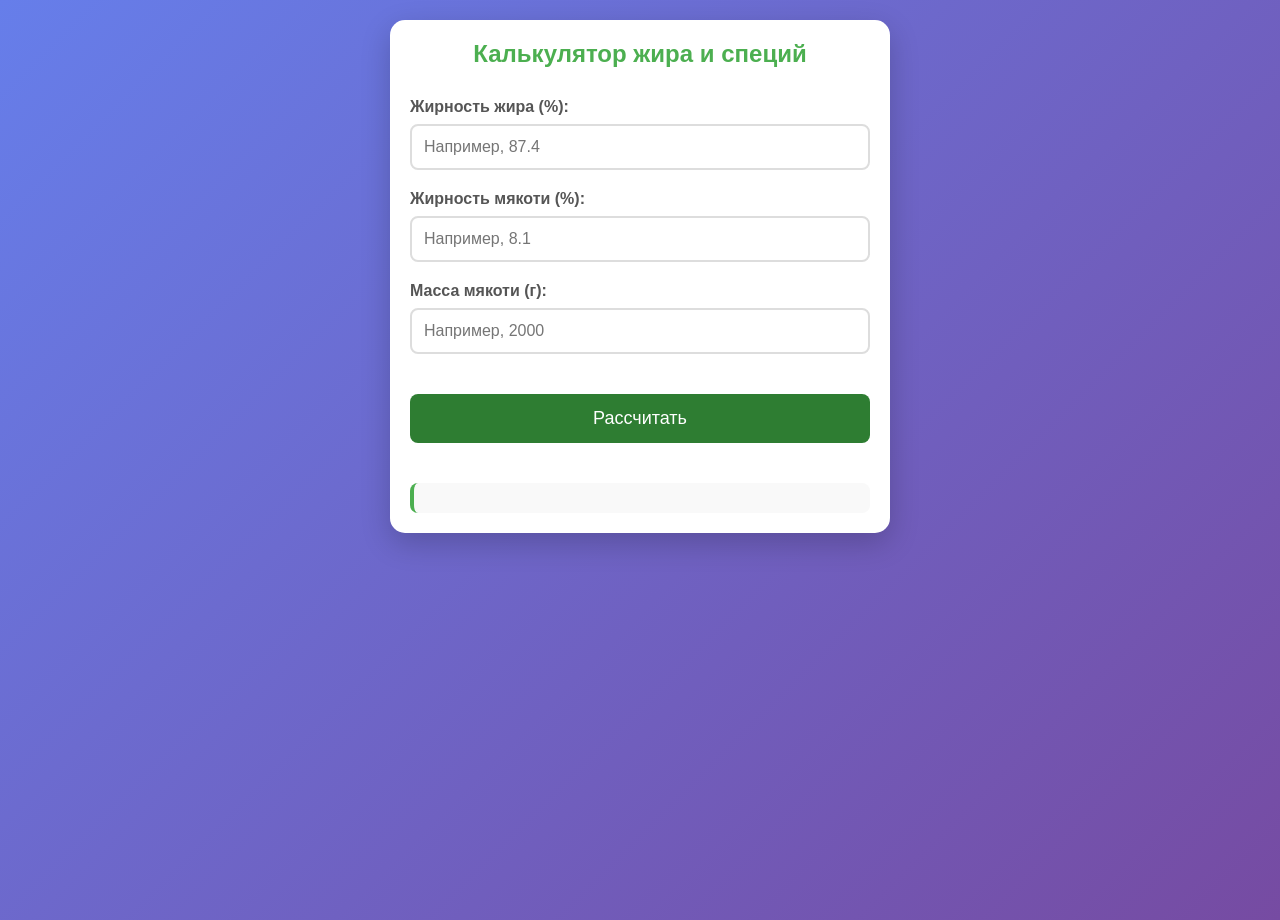
==== index.html @ e0b1784c "Add files via upload" ====
<!DOCTYPE html>
<html lang="ru">
<head>
    <meta charset="UTF-8">
    <meta name="viewport" content="width=device-width, initial-scale=1.0">
    <title>Калькулятор жира и специй</title>
    <link rel="manifest" href="manifest.json">
    <link rel="stylesheet" href="style.css">
</head>
<body>
    <div class="container">
        <h1>Калькулятор жира и специй</h1>

        <div class="input-group">
            <label for="beefFat">Жирность жира (%):</label>
            <input type="number" id="beefFat" placeholder="Например, 87.4" step="0.1">
        </div>

        <div class="input-group">
            <label for="beefLean">Жирность мякоти (%):</label>
            <input type="number" id="beefLean" placeholder="Например, 8.1" step="0.1">
        </div>

        <div class="input-group">
            <label for="leanWeight">Масса мякоти (г):</label>
            <input type="number" id="leanWeight" placeholder="Например, 2000">
        </div>

        <button id="calculateBtn">Рассчитать</button>

        <div id="results"></div>
    </div>

    <script src="script.js"></script>
</body>
</html>
---- style.css ----
* {
    margin: 0;
    padding: 0;
    box-sizing: border-box;
}

body {
    font-family: 'Segoe UI', Tahoma, Geneva, Verdana, sans-serif;
    background: linear-gradient(135deg, #667eea 0%, #764ba2 100%);
    min-height: 100vh;
    color: #333;
}

.container {
    max-width: 500px;
    margin: 20px auto;
    padding: 20px;
    background: white;
    border-radius: 15px;
    box-shadow: 0 10px 30px rgba(0,0,0,0.2);
}

h1 {
    text-align: center;
    color: #4CAF50;
    margin-bottom: 30px;
    font-size: 24px;
}

.input-group {
    margin-bottom: 20px;
}

label {
    display: block;
    margin-bottom: 8px;
    font-weight: 600;
    color: #555;
}

input {
    width: 100%;
    padding: 12px;
    border: 2px solid #ddd;
    border-radius: 8px;
    font-size: 16px;
    transition: border-color 0.3s;
}

input:focus {
    outline: none;
    border-color: #4CAF50;
}

button {
    width: 100%;
    padding: 14px;
    background: #2E7D32;
    color: white;
    border: none;
    border-radius: 8px;
    font-size: 18px;
    cursor: pointer;
    margin: 20px 0;
}

button:hover {
    background: #1B5E20;
}

#results {
    margin-top: 20px;
    padding: 15px;
    background: #f9f9f9;
    border-radius: 8px;
    border-left: 4px solid #4CAF50;
}

.result-item {
    margin: 8px 0;
    padding: 8px;
    border-bottom: 1px solid #eee;
}

.error {
    color: red;
    font-weight: bold;
}
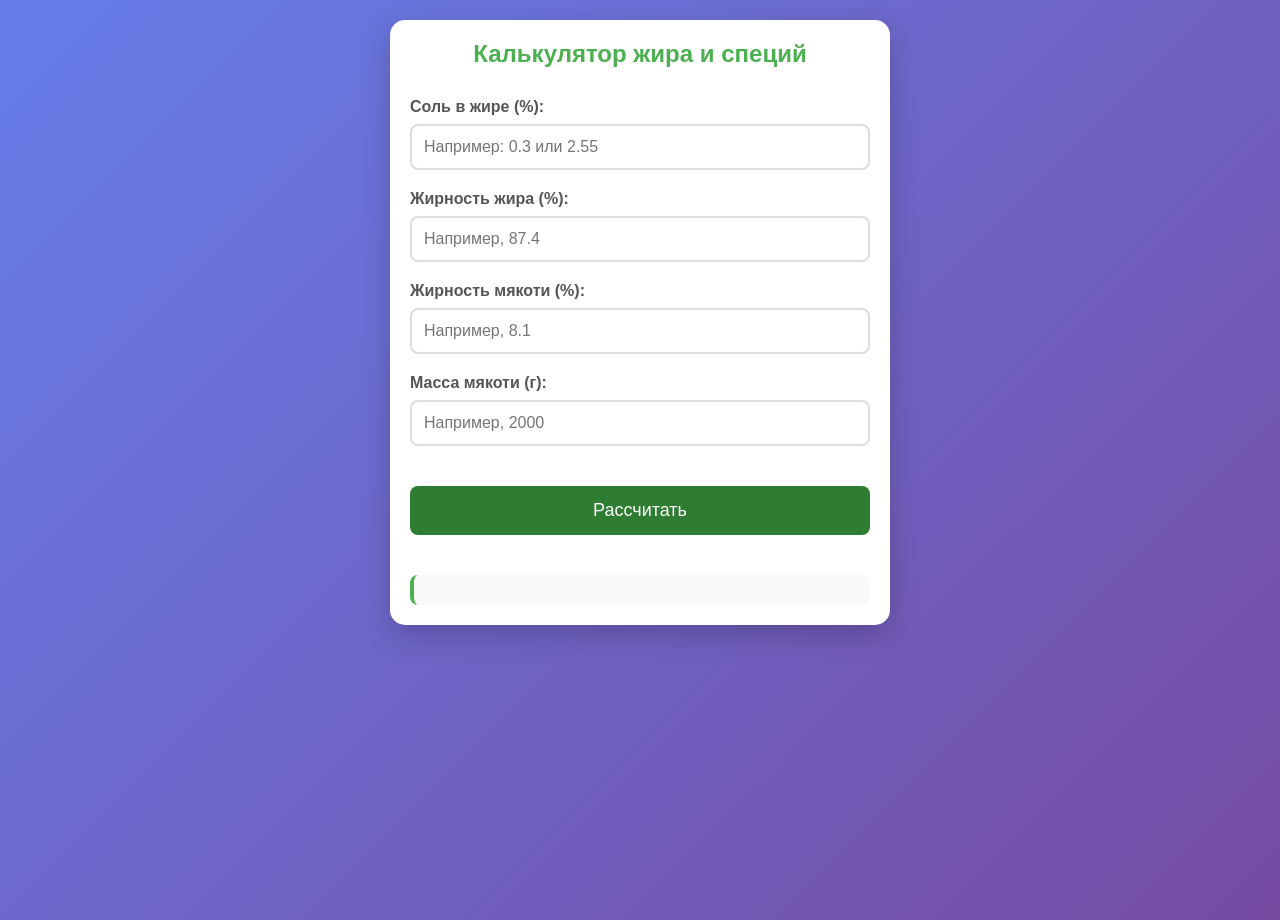
==== commit 73306c43: "Update index.html Adding fat salt" ====
--- a/index.html
+++ b/index.html
@@ -10,6 +10,11 @@
 <body>
     <div class="container">
         <h1>Калькулятор жира и специй</h1>
+
+        <div class="input-group">
+  <label for="saltInFat">Соль в жире (%):</label>
+  <input type="number" id="saltInFat" step="0.01" min="0" max="2.55" placeholder="Например: 0.3 или 2.55">
+</div>
 
         <div class="input-group">
             <label for="beefFat">Жирность жира (%):</label>
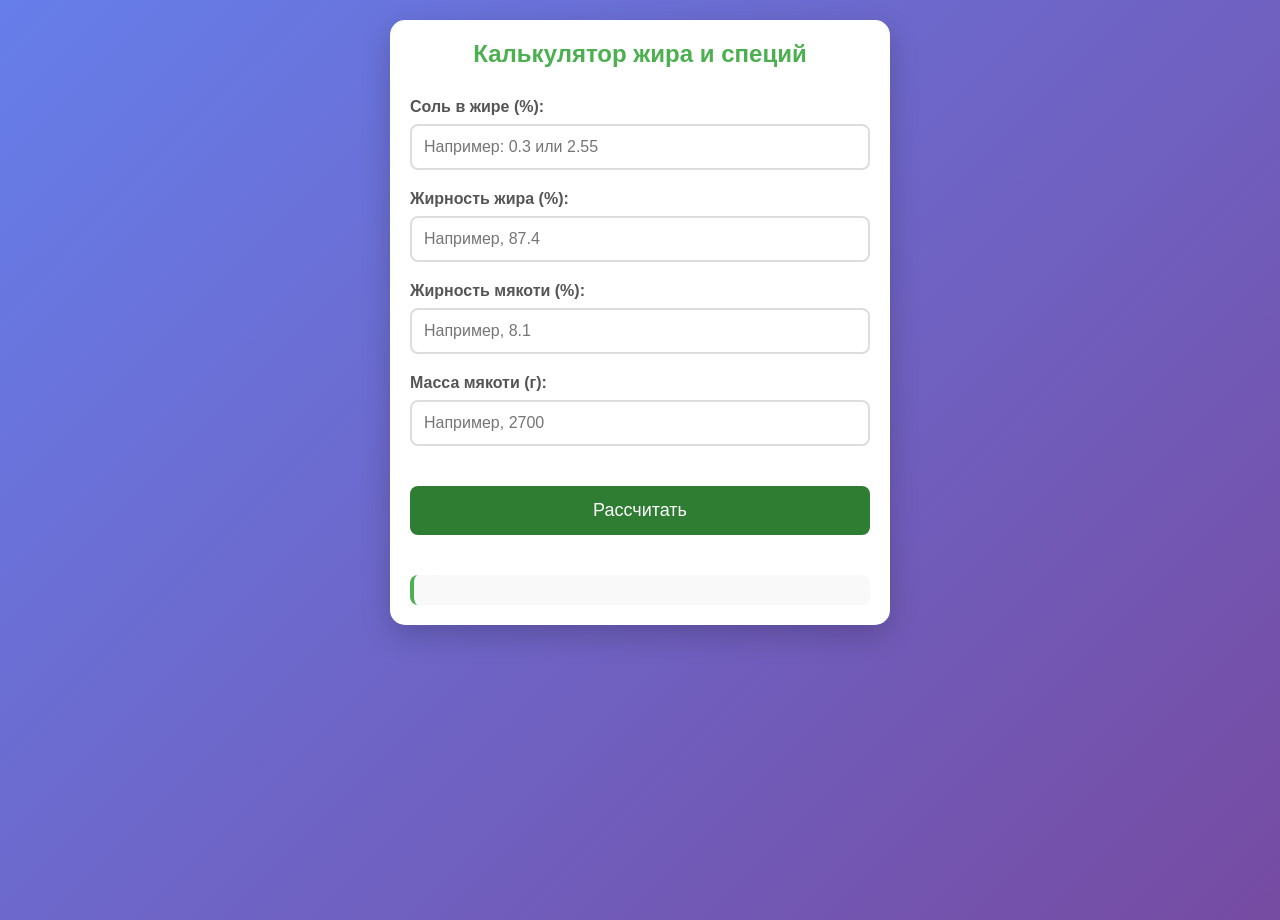
==== commit 48c38e46: "Update index.html" ====
--- a/index.html
+++ b/index.html
@@ -28,7 +28,7 @@
 
         <div class="input-group">
             <label for="leanWeight">Масса мякоти (г):</label>
-            <input type="number" id="leanWeight" placeholder="Например, 2000">
+            <input type="number" id="leanWeight" placeholder="Например, 2700">
         </div>
 
         <button id="calculateBtn">Рассчитать</button>
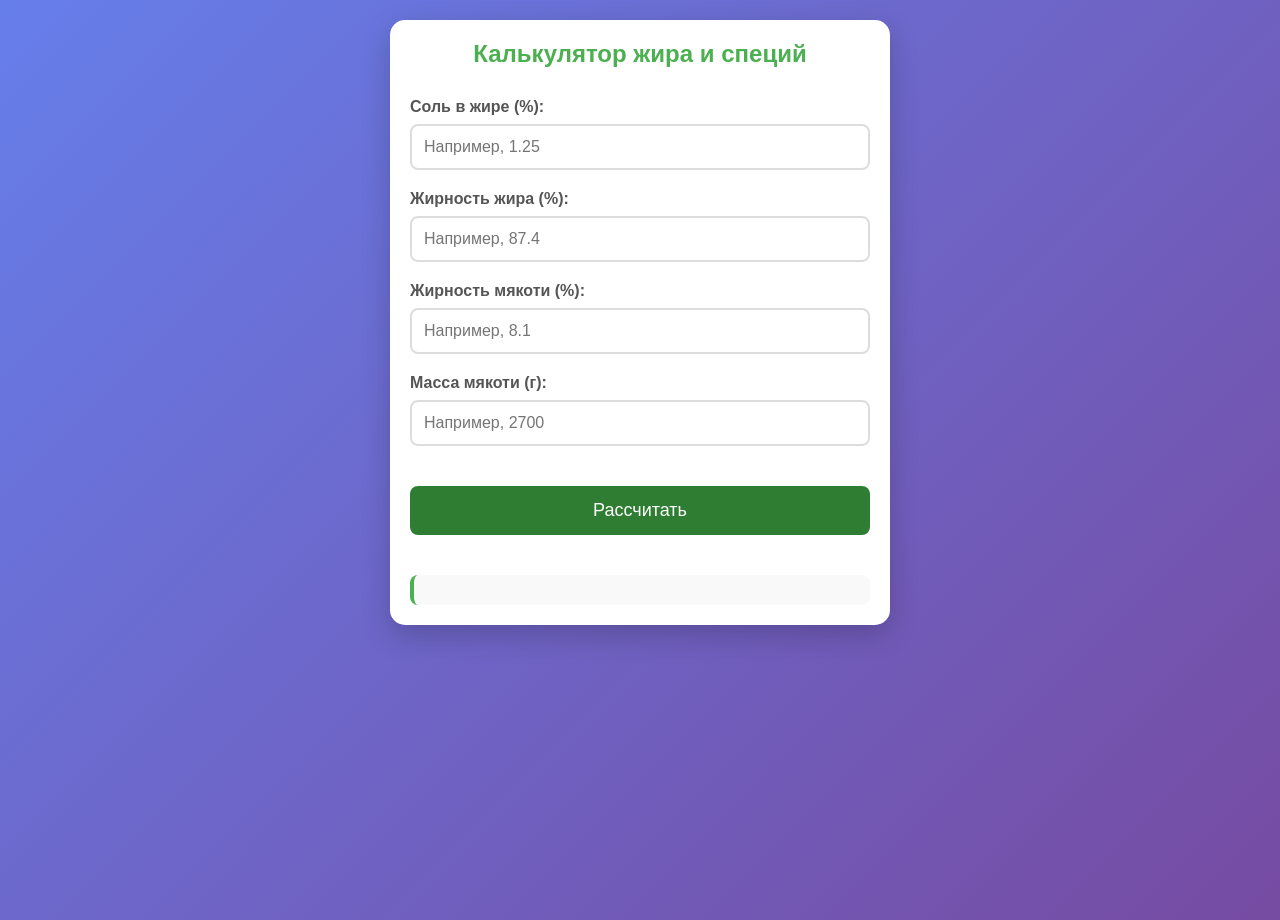
==== commit ad112067: "Update index.html" ====
--- a/index.html
+++ b/index.html
@@ -13,17 +13,17 @@
 
         <div class="input-group">
   <label for="saltInFat">Соль в жире (%):</label>
-  <input type="number" id="saltInFat" step="0.01" min="0" max="2.55" placeholder="Например: 0.3 или 2.55">
+  <input type="number" id="saltInFat" step="0.01" min="0" max="2.55" placeholder="Например, 1.25">
 </div>
 
         <div class="input-group">
             <label for="beefFat">Жирность жира (%):</label>
-            <input type="number" id="beefFat" placeholder="Например, 87.4" step="0.1">
+            <input type="number" id="beefFat" placeholder="Например, 87.4">
         </div>
 
         <div class="input-group">
             <label for="beefLean">Жирность мякоти (%):</label>
-            <input type="number" id="beefLean" placeholder="Например, 8.1" step="0.1">
+            <input type="number" id="beefLean" placeholder="Например, 8.1">
         </div>
 
         <div class="input-group">
